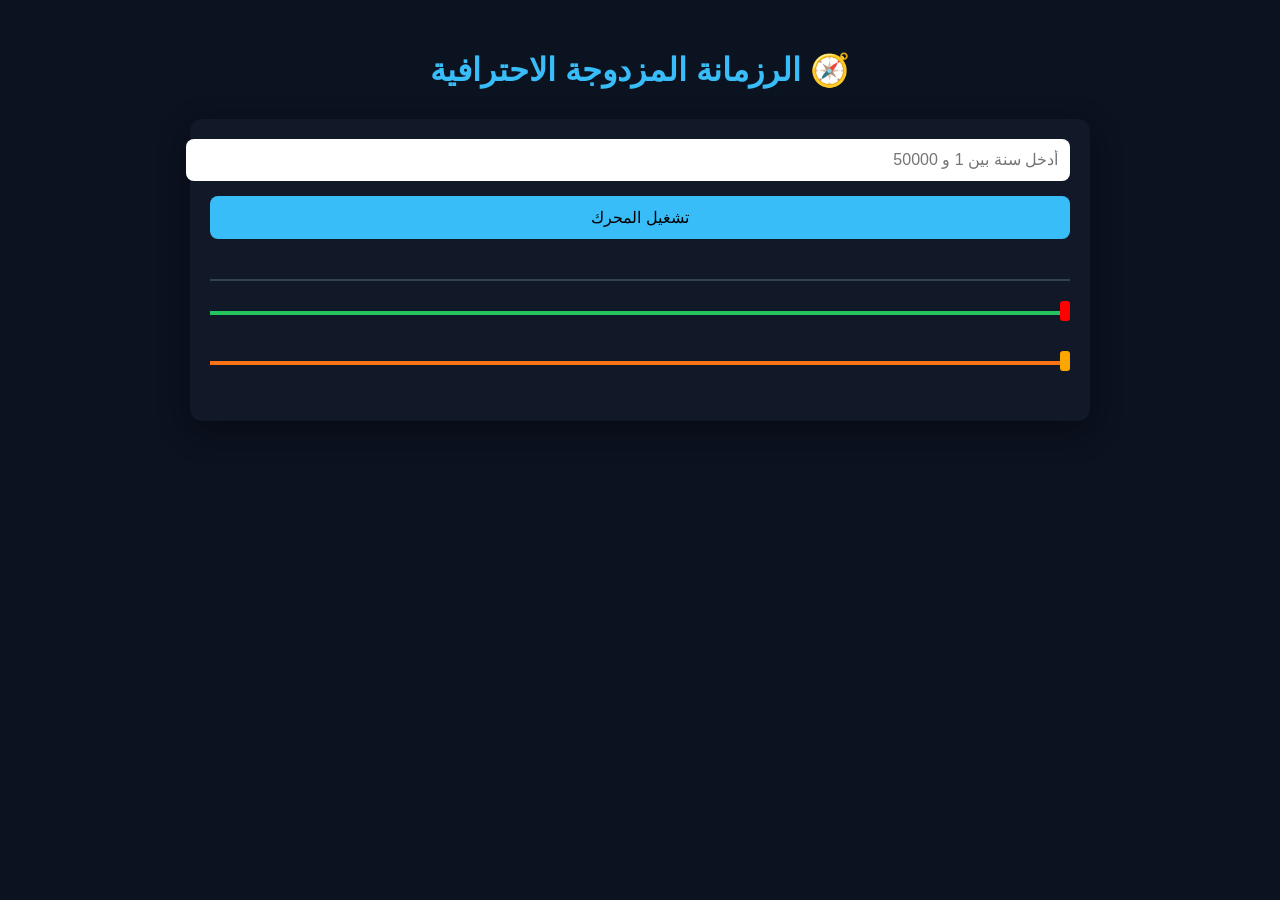
==== calendar.html @ 8a8be18b "Create calendar.html" ====
<!DOCTYPE html>
<html lang="ar">
<head>
<meta charset="UTF-8">
<title>الرزمانة المزدوجة</title>

<style>
body{
  margin:0;
  font-family: Arial;
  background: #0b1220;
  color:white;
  direction: rtl;
}

.container{
  max-width: 900px;
  margin: auto;
  padding: 30px;
}

h1{
  text-align:center;
  margin-bottom:30px;
  color:#38bdf8;
}

.card{
  background:#111827;
  padding:20px;
  border-radius:12px;
  box-shadow:0 10px 30px rgba(0,0,0,0.4);
}

input{
  width:100%;
  padding:12px;
  font-size:16px;
  border-radius:8px;
  border:none;
  margin-bottom:15px;
}

button{
  width:100%;
  padding:12px;
  background:#38bdf8;
  border:none;
  border-radius:8px;
  font-size:16px;
  cursor:pointer;
}

button:hover{
  background:#0ea5e9;
}

/* Timeline */
.timeline{
  position:relative;
  height:120px;
  margin-top:40px;
  border-top:2px solid #334155;
}

/* Solar line */
.solar-line{
  position:absolute;
  top:30px;
  left:0;
  height:4px;
  width:100%;
  background:#22c55e;
}

/* Lunar line */
.lunar-line{
  position:absolute;
  top:80px;
  left:0;
  height:4px;
  width:100%;
  background:#f97316;
}

/* Markers */
.marker{
  position:absolute;
  width:10px;
  height:20px;
  top:20px;
  background:red;
  border-radius:3px;
  transition:0.4s;
}

.marker.lunar{
  top:70px;
  background:orange;
}

/* Freeze badge */
.freeze{
  display:inline-block;
  padding:6px 12px;
  background:#ef4444;
  border-radius:8px;
  margin-top:10px;
  font-size:14px;
}
</style>
</head>

<body>

<div class="container">

<h1>🧭 الرزمانة المزدوجة الاحترافية</h1>

<div class="card">

  <input id="yearInput" type="number" min="1" max="50000"
         placeholder="أدخل سنة بين 1 و 50000">

  <button onclick="update()">تشغيل المحرك</button>

  <div id="info" style="margin-top:15px;"></div>

  <div id="freeze" style="margin-top:10px;"></div>

  <div class="timeline">

    <div class="solar-line"></div>
    <div class="lunar-line"></div>

    <div id="solarMarker" class="marker"></div>
    <div id="lunarMarker" class="marker lunar"></div>

  </div>

</div>

</div>

<script>
const MAX = 50000;

function update(){

  let year = parseInt(document.getElementById("yearInput").value);

  if(!year || year < 1){
    document.getElementById("info").innerHTML = "أدخل سنة صحيحة";
    return;
  }

  // شمسي
  let solar = year;

  // قمري مع تجميد
  let lunar = Math.min(year, MAX);

  // نسبة الحركة على الخط (0 → 100%)
  let solarPos = (solar / MAX) * 100;
  let lunarPos = (lunar / MAX) * 100;

  // تحريك المؤشرات
  document.getElementById("solarMarker").style.left = solarPos + "%";
  document.getElementById("lunarMarker").style.left = lunarPos + "%";

  // عرض المعلومات
  document.getElementById("info").innerHTML =
    `📅 شمسي: ${solar} سنة<br>🌙 قمري: ${lunar} سنة`;

  // حالة التجميد
  if(year >= MAX){
    document.getElementById("freeze").innerHTML =
      `<div class="freeze">🧊 تم تجميد التقويم القمري عند 50000 سنة</div>`;
  } else {
    document.getElementById("freeze").innerHTML = "";
  }
}
</script>

</body>
</html>
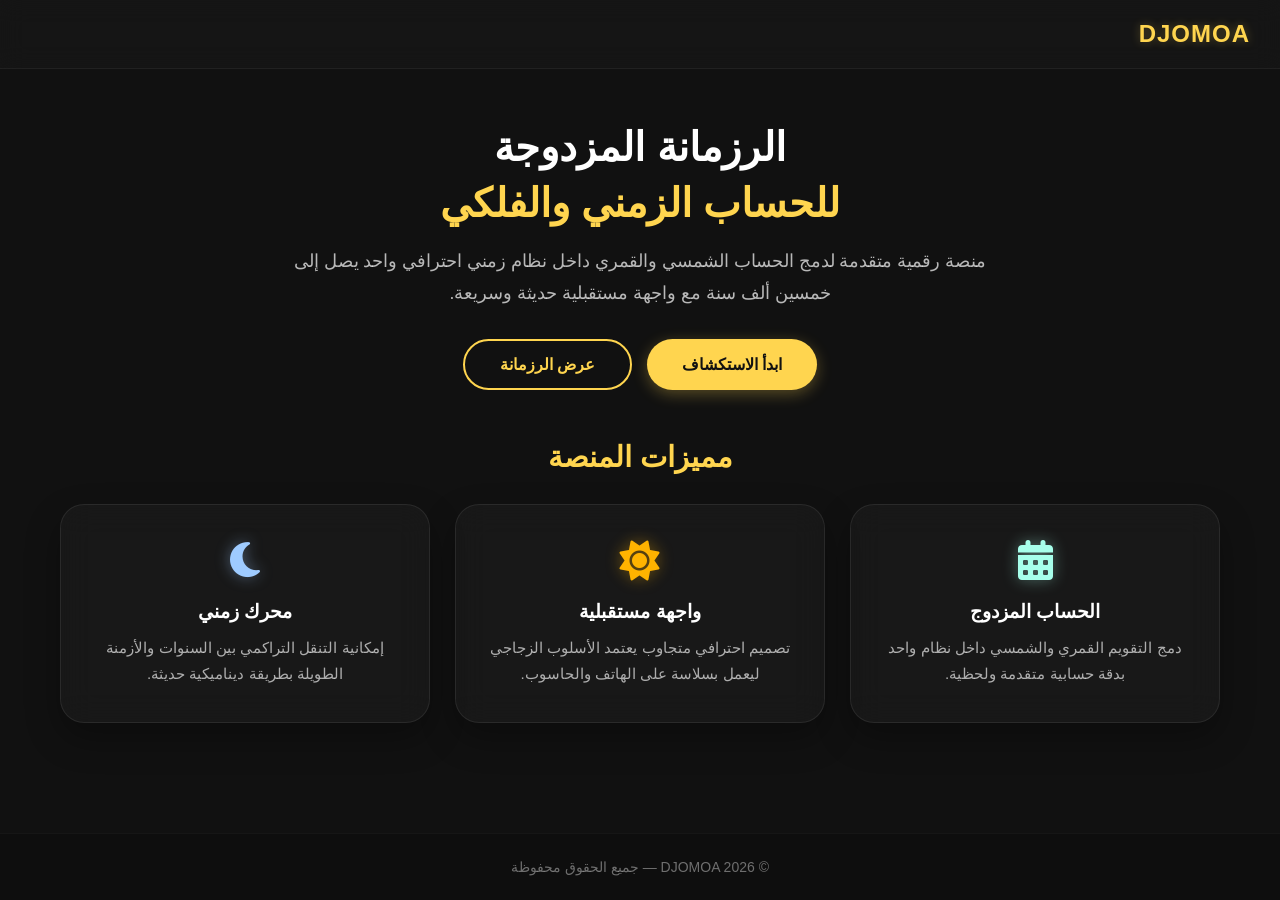
==== commit 738310e0: "Update calendar.html" ====
--- a/calendar.html
+++ b/calendar.html
@@ -1,186 +1,261 @@
 <!DOCTYPE html>
-<html lang="ar">
+<html lang="ar" dir="rtl">
 <head>
-<meta charset="UTF-8">
-<title>الرزمانة المزدوجة</title>
-
-<style>
-body{
-  margin:0;
-  font-family: Arial;
-  background: #0b1220;
-  color:white;
-  direction: rtl;
-}
-
-.container{
-  max-width: 900px;
-  margin: auto;
-  padding: 30px;
-}
-
-h1{
-  text-align:center;
-  margin-bottom:30px;
-  color:#38bdf8;
-}
-
-.card{
-  background:#111827;
-  padding:20px;
-  border-radius:12px;
-  box-shadow:0 10px 30px rgba(0,0,0,0.4);
-}
-
-input{
-  width:100%;
-  padding:12px;
-  font-size:16px;
-  border-radius:8px;
-  border:none;
-  margin-bottom:15px;
-}
-
-button{
-  width:100%;
-  padding:12px;
-  background:#38bdf8;
-  border:none;
-  border-radius:8px;
-  font-size:16px;
-  cursor:pointer;
-}
-
-button:hover{
-  background:#0ea5e9;
-}
-
-/* Timeline */
-.timeline{
-  position:relative;
-  height:120px;
-  margin-top:40px;
-  border-top:2px solid #334155;
-}
-
-/* Solar line */
-.solar-line{
-  position:absolute;
-  top:30px;
-  left:0;
-  height:4px;
-  width:100%;
-  background:#22c55e;
-}
-
-/* Lunar line */
-.lunar-line{
-  position:absolute;
-  top:80px;
-  left:0;
-  height:4px;
-  width:100%;
-  background:#f97316;
-}
-
-/* Markers */
-.marker{
-  position:absolute;
-  width:10px;
-  height:20px;
-  top:20px;
-  background:red;
-  border-radius:3px;
-  transition:0.4s;
-}
-
-.marker.lunar{
-  top:70px;
-  background:orange;
-}
-
-/* Freeze badge */
-.freeze{
-  display:inline-block;
-  padding:6px 12px;
-  background:#ef4444;
-  border-radius:8px;
-  margin-top:10px;
-  font-size:14px;
-}
-</style>
+    <meta charset="UTF-8">
+    <meta name="viewport" content="width=device-width, initial-scale=1.0">
+    <title>منصة DJOMOA — الرزمانة المزدوجة</title>
+    
+    <link rel="stylesheet" href="https://cdnjs.cloudflare.com/ajax/libs/font-awesome/6.4.0/css/all.min.css">
+    
+    <style>
+        /* إعدادات عامة وتصفير الهوامش */
+        * {
+            margin: 0;
+            padding: 0;
+            box-sizing: border-box;
+            font-family: 'Segoe UI', Tahoma, Geneva, Verdana, sans-serif;
+        }
+
+        body {
+            color: white;
+            background: linear-gradient(rgba(0,0,0,0.7), rgba(0,0,0,0.9)),
+                        url("https://images.unsplash.com/photo-1532693322450-2cb5c511067d?q=80&w=1920");
+            background-size: cover;
+            background-position: center;
+            background-attachment: fixed;
+            background-repeat: no-repeat;
+            min-height: 100vh;
+            display: flex;
+            flex-direction: column;
+            overflow-x: hidden;
+        }
+
+        /* شريط التنقل العلوي */
+        header {
+            width: 100%;
+            padding: 20px 30px;
+            display: flex;
+            justify-content: space-between;
+            align-items: center;
+            background: rgba(255, 255, 255, 0.02);
+            backdrop-filter: blur(12px);
+            -webkit-backdrop-filter: blur(12px);
+            border-bottom: 1px solid rgba(255, 255, 255, 0.05);
+            z-index: 10;
+        }
+
+        .logo {
+            font-size: 24px;
+            font-weight: bold;
+            color: #ffd54f;
+            text-shadow: 0 0 10px rgba(255, 213, 79, 0.3);
+            letter-spacing: 1px;
+        }
+
+        /* حاوية المحتوى الرئيسية */
+        .main-container {
+            flex: 1;
+            display: flex;
+            flex-direction: column;
+            align-items: center;
+            justify-content: center;
+            padding: 40px 20px;
+            width: 100%;
+            max-width: 1200px;
+            margin: 0 auto;
+            z-index: 2;
+        }
+
+        /* البنية التعريفية الترحيبية */
+        .hero-section {
+            text-align: center;
+            margin-bottom: 50px;
+            max-width: 700px;
+        }
+
+        .hero-section h1 {
+            font-size: 2.5rem;
+            color: #ffffff;
+            line-height: 1.4;
+            margin-bottom: 15px;
+        }
+
+        .hero-section h1 span {
+            color: #ffd54f;
+        }
+
+        .hero-section p {
+            font-size: 1.1rem;
+            color: rgba(255, 255, 255, 0.7);
+            line-height: 1.8;
+            margin-bottom: 30px;
+        }
+
+        /* أزرار التشغيل الرئيسية */
+        .cta-buttons {
+            display: flex;
+            gap: 15px;
+            justify-content: center;
+            flex-wrap: wrap;
+        }
+
+        .btn-primary {
+            padding: 14px 35px;
+            border: none;
+            border-radius: 50px;
+            background: #ffd54f;
+            color: #111;
+            font-size: 16px;
+            font-weight: bold;
+            cursor: pointer;
+            transition: all 0.3s ease;
+            box-shadow: 0 4px 15px rgba(255, 213, 79, 0.3);
+        }
+
+        .btn-primary:hover {
+            background: #ffe082;
+            transform: translateY(-2px);
+            box-shadow: 0 6px 20px rgba(255, 213, 79, 0.4);
+        }
+
+        .btn-secondary {
+            padding: 14px 35px;
+            border: 2px solid #ffd54f;
+            border-radius: 50px;
+            background: transparent;
+            color: #ffd54f;
+            font-size: 16px;
+            font-weight: bold;
+            cursor: pointer;
+            transition: all 0.3s ease;
+        }
+
+        .btn-secondary:hover {
+            background: rgba(255, 213, 79, 0.1);
+            transform: translateY(-2px);
+        }
+
+        /* قسم مميزات المنصة (البطاقات) */
+        .features-title {
+            font-size: 1.8rem;
+            color: #ffd54f;
+            margin-bottom: 30px;
+            text-align: center;
+            position: relative;
+        }
+
+        .panel-grid {
+            display: grid;
+            grid-template-columns: repeat(auto-fit, minmax(280px, 1fr));
+            gap: 25px;
+            width: 100%;
+            margin-bottom: 60px;
+        }
+
+        .card {
+            padding: 35px 25px;
+            border-radius: 24px;
+            background: rgba(255, 255, 255, 0.03);
+            border: 1px solid rgba(255, 255, 255, 0.08);
+            backdrop-filter: blur(16px);
+            -webkit-backdrop-filter: blur(16px);
+            text-align: center;
+            transition: all 0.4s cubic-bezier(0.165, 0.84, 0.44, 1);
+            box-shadow: 0 15px 35px rgba(0,0,0,0.3);
+        }
+
+        .card:hover {
+            transform: translateY(-8px);
+            background: rgba(255, 255, 255, 0.06);
+            border-color: rgba(255, 255, 255, 0.2);
+            box-shadow: 0 20px 40px rgba(0,0,0,0.5);
+        }
+
+        /* الأيقونات المضافة حديثاً وتأثيراتها الزجاجية المضيئة */
+        .card i {
+            font-size: 40px;
+            margin-bottom: 20px;
+            display: inline-block;
+        }
+
+        .fa-calendar-days { color: #a7ffeb; text-shadow: 0 0 15px rgba(167,255,235,0.4); }
+        .fa-sun { color: #ffb300; text-shadow: 0 0 15px rgba(255,179,0,0.4); }
+        .fa-moon { color: #9ecbff; text-shadow: 0 0 15px rgba(158,203,255,0.4); }
+
+        .title {
+            font-size: 1.2rem;
+            color: #ffffff;
+            margin-bottom: 12px;
+            font-weight: 600;
+        }
+
+        .value {
+            font-size: 0.95rem;
+            line-height: 1.7;
+            color: rgba(255, 255, 255, 0.65);
+        }
+
+        /* تذييل الصفحة */
+        footer {
+            width: 100%;
+            padding: 25px;
+            text-align: center;
+            background: rgba(0, 0, 0, 0.2);
+            border-top: 1px solid rgba(255, 255, 255, 0.03);
+            font-size: 14px;
+            color: rgba(255, 255, 255, 0.4);
+            z-index: 2;
+        }
+    </style>
 </head>
-
 <body>
 
-<div class="container">
-
-<h1>🧭 الرزمانة المزدوجة الاحترافية</h1>
-
-<div class="card">
-
-  <input id="yearInput" type="number" min="1" max="50000"
-         placeholder="أدخل سنة بين 1 و 50000">
-
-  <button onclick="update()">تشغيل المحرك</button>
-
-  <div id="info" style="margin-top:15px;"></div>
-
-  <div id="freeze" style="margin-top:10px;"></div>
-
-  <div class="timeline">
-
-    <div class="solar-line"></div>
-    <div class="lunar-line"></div>
-
-    <div id="solarMarker" class="marker"></div>
-    <div id="lunarMarker" class="marker lunar"></div>
-
-  </div>
-
-</div>
-
-</div>
-
-<script>
-const MAX = 50000;
-
-function update(){
-
-  let year = parseInt(document.getElementById("yearInput").value);
-
-  if(!year || year < 1){
-    document.getElementById("info").innerHTML = "أدخل سنة صحيحة";
-    return;
-  }
-
-  // شمسي
-  let solar = year;
-
-  // قمري مع تجميد
-  let lunar = Math.min(year, MAX);
-
-  // نسبة الحركة على الخط (0 → 100%)
-  let solarPos = (solar / MAX) * 100;
-  let lunarPos = (lunar / MAX) * 100;
-
-  // تحريك المؤشرات
-  document.getElementById("solarMarker").style.left = solarPos + "%";
-  document.getElementById("lunarMarker").style.left = lunarPos + "%";
-
-  // عرض المعلومات
-  document.getElementById("info").innerHTML =
-    `📅 شمسي: ${solar} سنة<br>🌙 قمري: ${lunar} سنة`;
-
-  // حالة التجميد
-  if(year >= MAX){
-    document.getElementById("freeze").innerHTML =
-      `<div class="freeze">🧊 تم تجميد التقويم القمري عند 50000 سنة</div>`;
-  } else {
-    document.getElementById("freeze").innerHTML = "";
-  }
-}
-</script>
-
+    <header>
+        <div class="logo">DJOMOA</div>
+    </header>
+
+    <div class="main-container">
+        
+        <section class="hero-section">
+            <h1>الرزمانة المزدوجة <br><span>للحساب الزمني والفلكي</span></h1>
+            <p>منصة رقمية متقدمة لدمج الحساب الشمسي والقمري داخل نظام زمني احترافي واحد يصل إلى خمسين ألف سنة مع واجهة مستقبلية حديثة وسريعة.</p>
+            
+            <div class="cta-buttons">
+                <button class="btn-primary" id="startBtn">ابدأ الاستكشاف</button>
+                <button class="btn-secondary" id="viewBtn">عرض الرزمانة</button>
+            </div>
+        </section>
+
+        <h2 class="features-title">مميزات المنصة</h2>
+
+        <section class="panel-grid">
+            
+            <div class="card">
+                <i class="fa-solid fa-calendar-days"></i>
+                <div class="title">الحساب المزدوج</div>
+                <div class="value">دمج التقويم القمري والشمسي داخل نظام واحد بدقة حسابية متقدمة ولحظية.</div>
+            </div>
+
+            <div class="card">
+                <i class="fa-solid fa-sun"></i>
+                <div class="title">واجهة مستقبلية</div>
+                <div class="value">تصميم احترافي متجاوب يعتمد الأسلوب الزجاجي ليعمل بسلاسة على الهاتف والحاسوب.</div>
+            </div>
+
+            <div class="card">
+                <i class="fa-solid fa-moon"></i>
+                <div class="title">محرك زمني</div>
+                <div class="value">إمكانية التنقل التراكمي بين السنوات والأزمنة الطويلة بطريقة ديناميكية حديثة.</div>
+            </div>
+
+        </section>
+
+    </div>
+
+    <footer>
+        © DJOMOA 2026 — جميع الحقوق محفوظة
+    </footer>
+
+    <script src="script.js"></script>
 </body>
 </html>
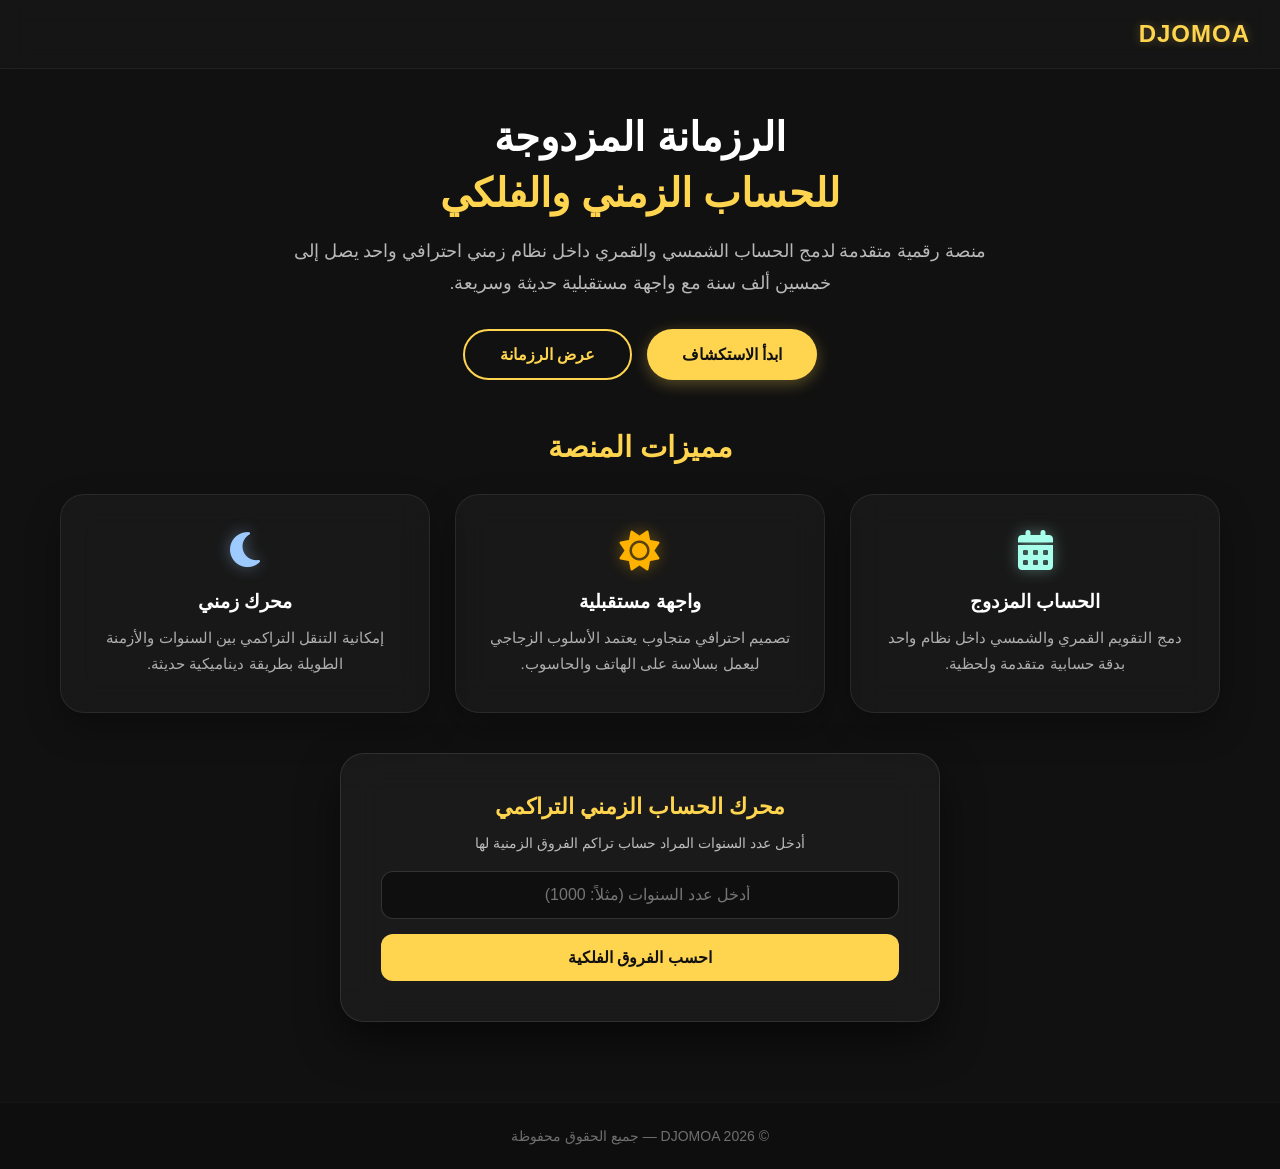
==== commit be79ad18: "Update calendar.html" ====
--- a/calendar.html
+++ b/calendar.html
@@ -141,7 +141,6 @@
             color: #ffd54f;
             margin-bottom: 30px;
             text-align: center;
-            position: relative;
         }
 
         .panel-grid {
@@ -149,7 +148,7 @@
             grid-template-columns: repeat(auto-fit, minmax(280px, 1fr));
             gap: 25px;
             width: 100%;
-            margin-bottom: 60px;
+            margin-bottom: 40px;
         }
 
         .card {
@@ -171,7 +170,6 @@
             box-shadow: 0 20px 40px rgba(0,0,0,0.5);
         }
 
-        /* الأيقونات المضافة حديثاً وتأثيراتها الزجاجية المضيئة */
         .card i {
             font-size: 40px;
             margin-bottom: 20px;
@@ -195,6 +193,68 @@
             color: rgba(255, 255, 255, 0.65);
         }
 
+        /* تنسيق صندوق المحرك الزمني الجديد */
+        .searchBox {
+            background: rgba(255, 255, 255, 0.04);
+            border: 1px solid rgba(255, 255, 255, 0.1);
+            backdrop-filter: blur(20px);
+            -webkit-backdrop-filter: blur(20px);
+            padding: 40px;
+            border-radius: 24px;
+            text-align: center;
+            width: 100%;
+            max-width: 600px;
+            box-shadow: 0 20px 40px rgba(0,0,0,0.5);
+        }
+
+        .searchBox h2 {
+            color: #ffd54f;
+            margin-bottom: 15px;
+            font-size: 22px;
+        }
+
+        .searchBox input {
+            width: 100%;
+            padding: 14px;
+            margin-bottom: 15px;
+            border: 1px solid rgba(255, 255, 255, 0.15);
+            border-radius: 12px;
+            background: rgba(0, 0, 0, 0.4);
+            color: white;
+            font-size: 16px;
+            text-align: center;
+            outline: none;
+            transition: 0.3s;
+        }
+
+        .searchBox input:focus {
+            border-color: #ffd54f;
+            box-shadow: 0 0 12px rgba(255, 213, 79, 0.3);
+        }
+
+        .searchBox button {
+            width: 100%;
+            padding: 14px;
+            border: none;
+            border-radius: 12px;
+            background: #ffd54f;
+            color: #111;
+            font-size: 16px;
+            font-weight: bold;
+            cursor: pointer;
+            transition: 0.3s;
+        }
+
+        .searchBox button:hover {
+            background: #ffe082;
+            transform: translateY(-2px);
+        }
+
+        @keyframes fadeIn {
+            from { opacity: 0; transform: scale(0.98); }
+            to { opacity: 1; transform: scale(1); }
+        }
+
         /* تذييل الصفحة */
         footer {
             width: 100%;
@@ -205,6 +265,7 @@
             font-size: 14px;
             color: rgba(255, 255, 255, 0.4);
             z-index: 2;
+            margin-top: 40px;
         }
     </style>
 </head>
@@ -250,6 +311,21 @@
 
         </section>
 
+        <section class="searchBox" id="calculatorSection">
+            <h2>محرك الحساب الزمني التراكمي</h2>
+            <p style="margin-bottom: 20px; color: rgba(255,255,255,0.7); font-size: 14px;">أدخل عدد السنوات المراد حساب تراكم الفروق الزمنية لها</p>
+            
+            <input type="number" id="yearsInput" placeholder="أدخل عدد السنوات (مثلاً: 1000)" min="1">
+            <button id="calculateBtn">احسب الفروق الفلكية</button>
+            
+            <div id="resultDisplay" style="display: none; margin-top: 25px; padding: 15px; background: rgba(255,213,79,0.1); border: 1px dashed #ffd54f; border-radius: 12px; text-align: right; line-height: 1.8;">
+                <p style="color: #ffd54f; font-weight: bold; font-size: 18px; text-align: center; margin-bottom: 10px;">نتائج الحساب التراكمي:</p>
+                <div id="solarResult" style="font-size: 15px;"></div>
+                <div id="lunarResult" style="font-size: 15px;"></div>
+                <div id="diffResult" style="font-size: 16px; font-weight: bold; margin-top: 8px; border-top: 1px solid rgba(255,255,255,0.1); padding-top: 8px;"></div>
+            </div>
+        </section>
+
     </div>
 
     <footer>
